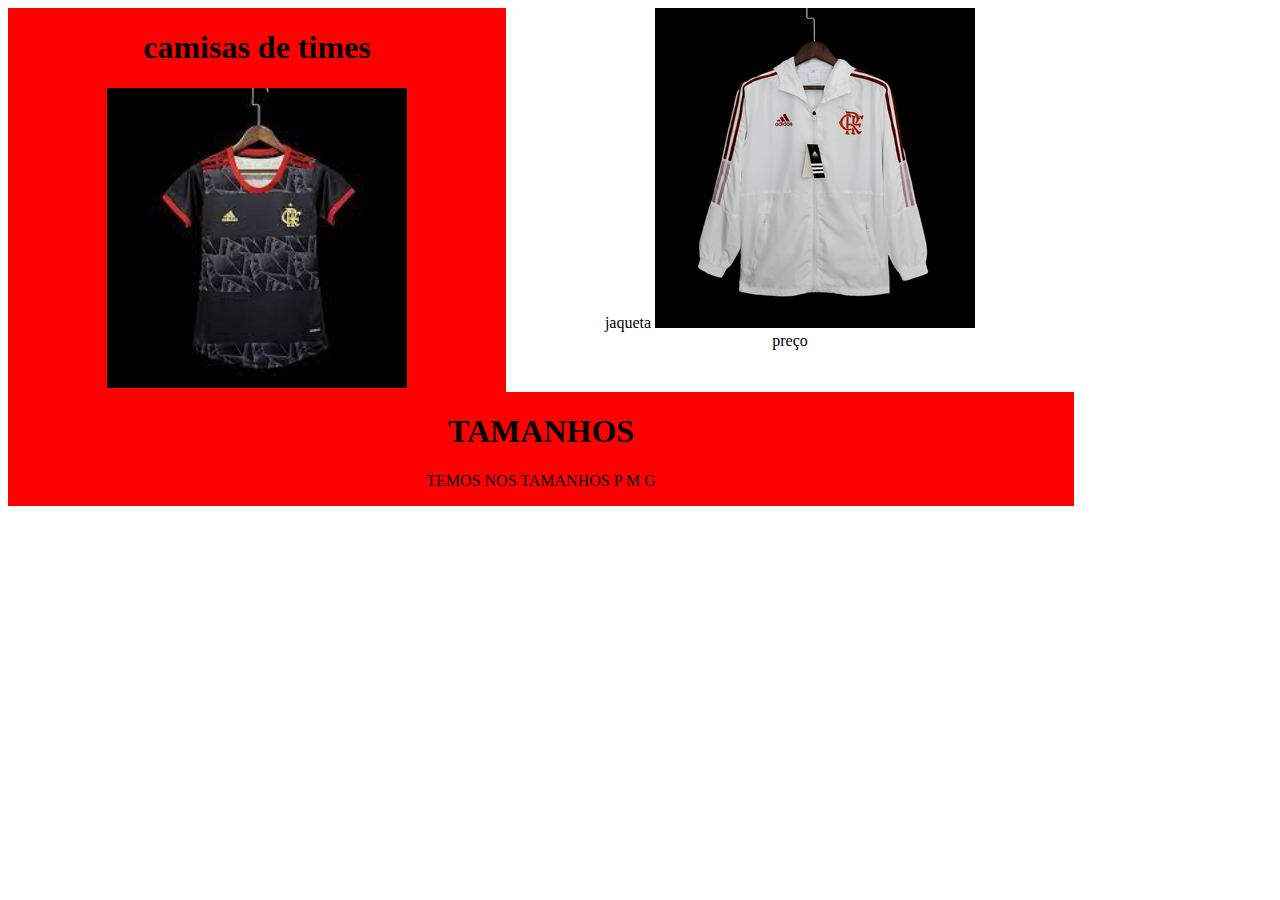
==== index.html @ c4763dc9 "Add files via upload" ====
<!DOCTYPE html>
<html lang="en">
<head>
    <meta charset="UTF-8">
    <meta http-equiv="X-UA-Compatible" content="IE=edge">
    <meta name="viewport" content="width=device-width, initial-scale=1.0">
    <title>Document</title>
    <link rel="stylesheet" href="style.css">

</head>
<body>
    <header>
        <h1>camisas de times</h1>
        <img src="Imagens/imagens.jpeg" alt="camisa">
    </header>

    <aside><h1>TAMANHOS</h1>
        <p> TEMOS NOS TAMANHOS P M G </p>
    </aside>
    <main>jaqueta
        <img src="Imagens/imagens.jpg"
    </main>
    <footer>preço</footer>
    
</body>
</html>
---- style.css ----
body{ 
display: grid;
grid-template-areas: 
"cab cab cab"
"pri pri asi"
"foo foo foo";
text-align: center;
}
header{
    background-color: red;
    text-align: center;
}
/* .color1 { #ce3b46 };
.color2 { #b92c38 };
.color3 { #a51e29 };
.color4 { #900f1b };
.color5 { #7b000c }; */
aside{
    grid-area: pri;
    background-color: red;
    text-align: center;
}
header img{
    width: 300px;
    text-align: center;
}
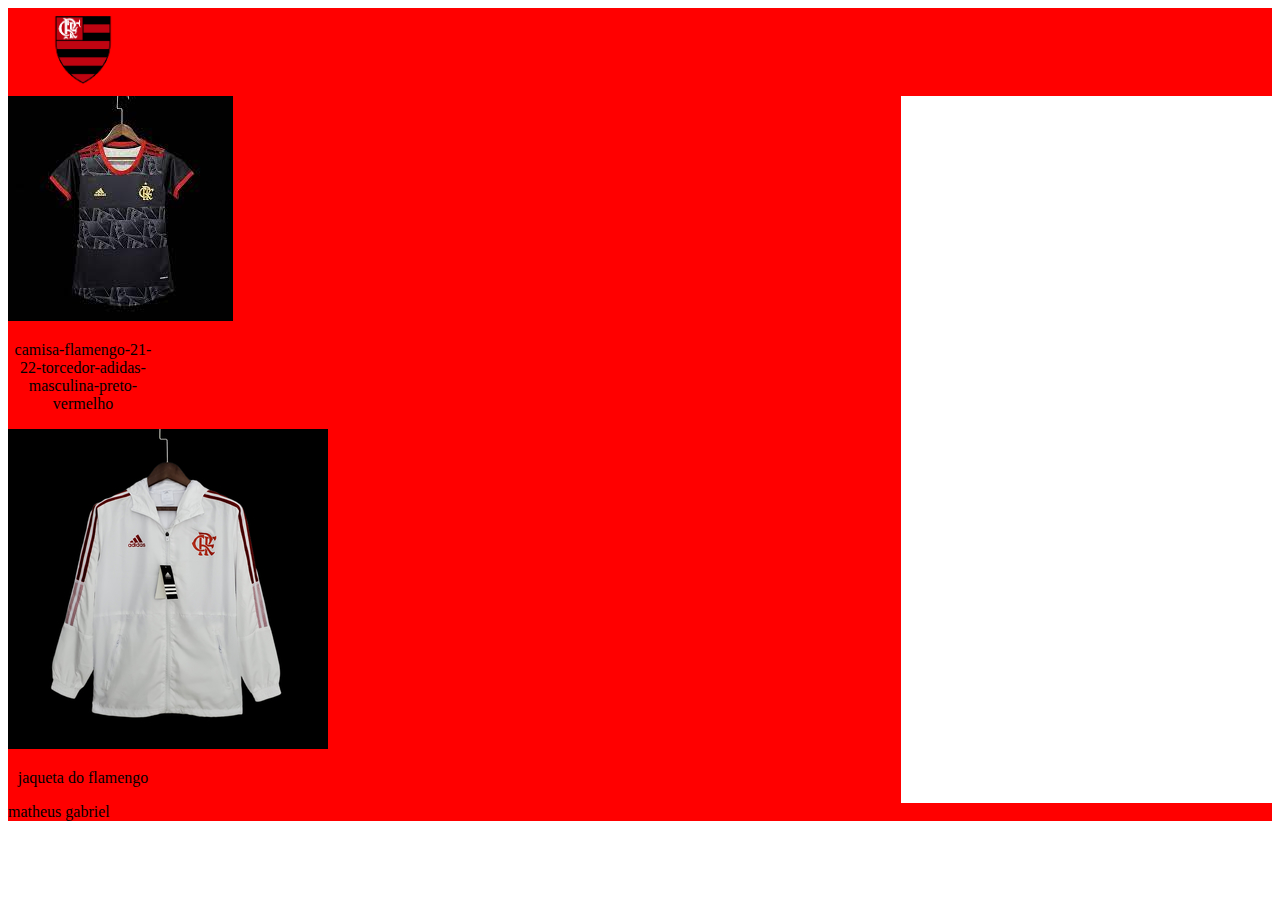
==== commit 4a690cad: "Add files via upload" ====
--- a/index.html
+++ b/index.html
@@ -6,21 +6,25 @@
     <meta name="viewport" content="width=device-width, initial-scale=1.0">
     <title>Document</title>
     <link rel="stylesheet" href="style.css">
+    
 
 </head>
 <body>
     <header>
-        <h1>camisas de times</h1>
-        <img src="Imagens/imagens.jpeg" alt="camisa">
+        <img src="Imagens/flamengo-removebg-preview.png">
+
     </header>
 
-    <aside><h1>TAMANHOS</h1>
-        <p> TEMOS NOS TAMANHOS P M G </p>
+    <aside>
+    
     </aside>
-    <main>jaqueta
-        <img src="Imagens/imagens.jpg"
+    <main>
+        <img src="Imagens/imagens.jpeg" alt="camisa">
+        <p>  camisa-flamengo-21-22-torcedor-adidas-masculina-preto-vermelho </p>
+        <img src="Imagens/imagens.jpg">
+        <p>  jaqueta do flamengo</p>
     </main>
-    <footer>preço</footer>
+    <footer>matheus gabriel</footer>
     
 </body>
 </html>--- a/style.css
+++ b/style.css
@@ -4,12 +4,23 @@
 "cab cab cab"
 "pri pri asi"
 "foo foo foo";
-text-align: center;
+
 }
 header{
+    grid-area: cab;
     background-color: red;
+    
+}
+main{
+    grid-area: pri;
+    width: 150px;
     text-align: center;
 }
+footer{
+    grid-area: foo;
+    background-color: red;
+}
+
 /* .color1 { #ce3b46 };
 .color2 { #b92c38 };
 .color3 { #a51e29 };
@@ -18,9 +29,9 @@
 aside{
     grid-area: pri;
     background-color: red;
-    text-align: center;
+    
 }
 header img{
-    width: 300px;
-    text-align: center;
-}+    background-color: red;
+    width: 150px;
+}
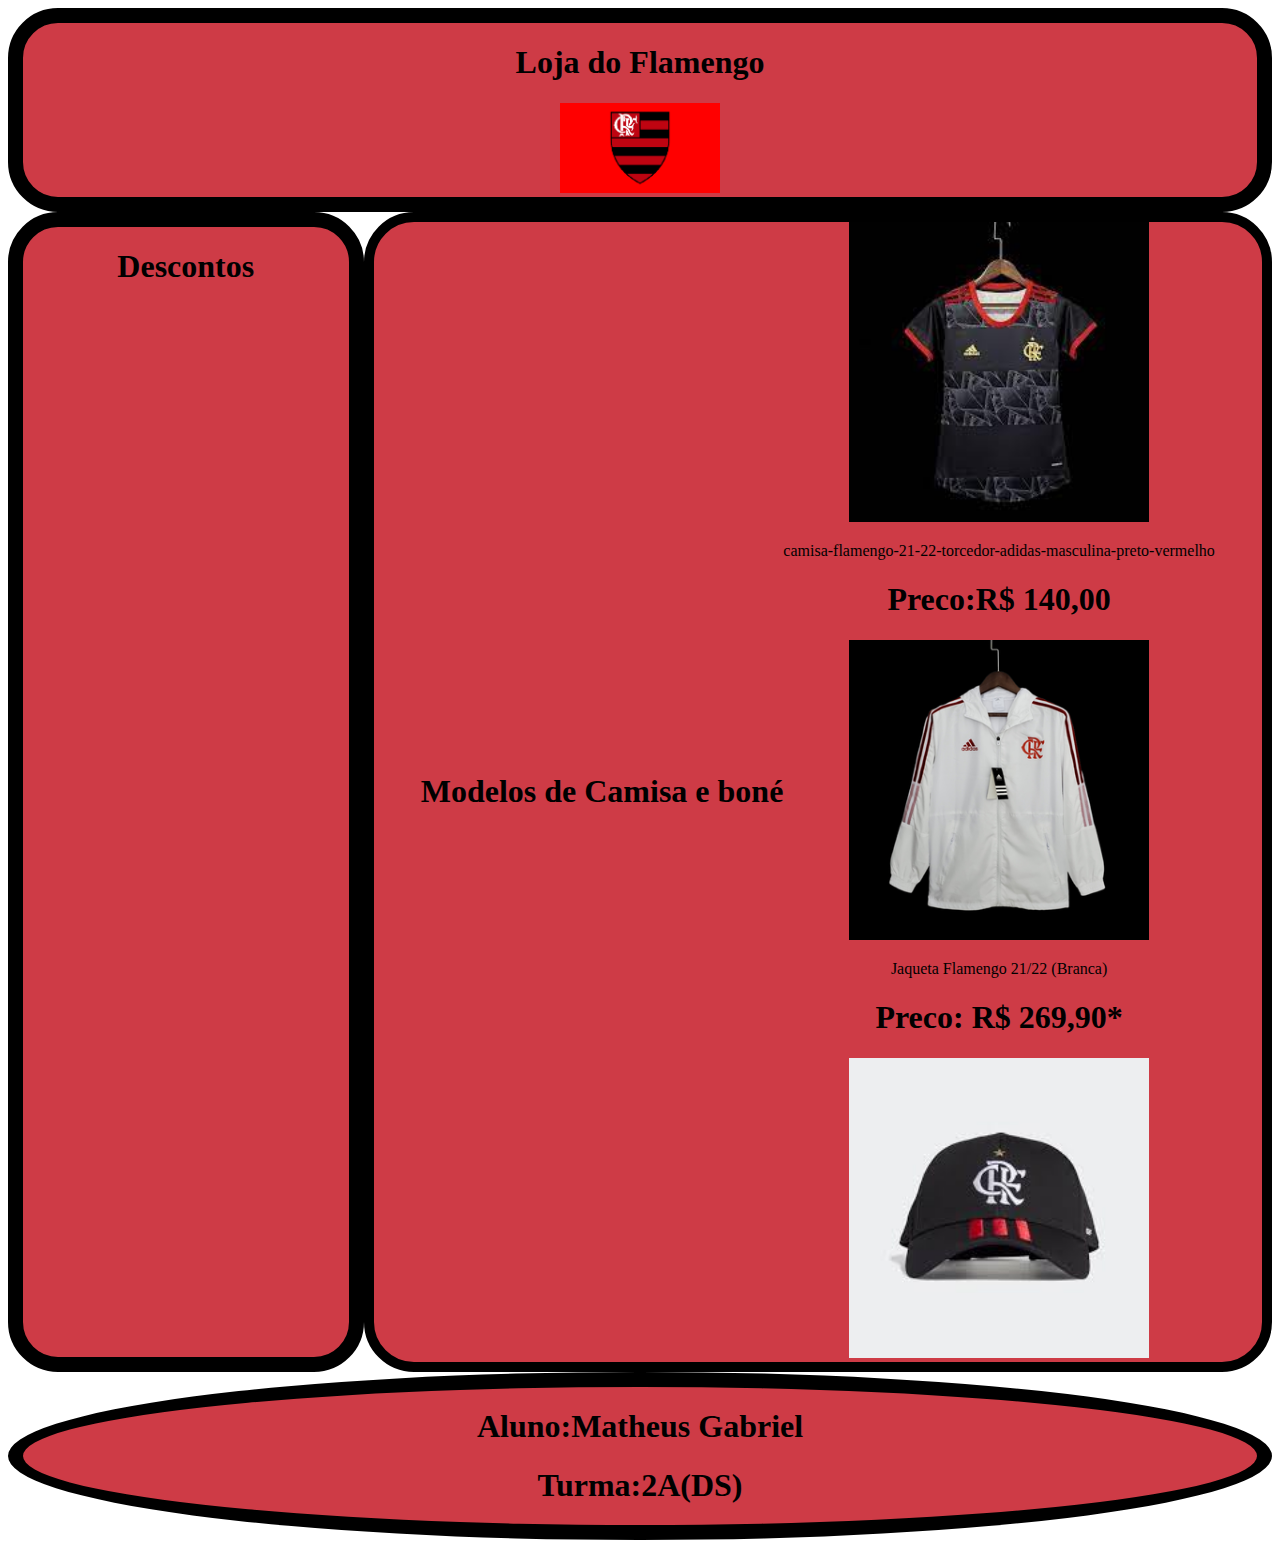
==== commit 09f41d3a: "Add files via upload" ====
--- a/index.html
+++ b/index.html
@@ -11,20 +11,40 @@
 </head>
 <body>
     <header>
+        <h1> Loja do Flamengo</h1>
         <img src="Imagens/flamengo-removebg-preview.png">
 
     </header>
 
     <aside>
+        <h1>Descontos</h1>
     
     </aside>
     <main>
-        <img src="Imagens/imagens.jpeg" alt="camisa">
-        <p>  camisa-flamengo-21-22-torcedor-adidas-masculina-preto-vermelho </p>
-        <img src="Imagens/imagens.jpg">
-        <p>  jaqueta do flamengo</p>
+        <h1>Modelos de Camisa e boné</h1>
+        <div class="elemento_pai">
+            <div class="card"></div>
+            <div>
+                <img src="Imagens/imagens.jpeg">
+                <p>
+                    camisa-flamengo-21-22-torcedor-adidas-masculina-preto-vermelho 
+                </p>
+                <h1>Preco:R$ 140,00</h1>
+                <img src="Imagens/imagens.jpg">
+                <p>Jaqueta Flamengo 21/22 (Branca)</p>
+                <h1> Preco: R$ 269,90*</h1>
+                <img src="Imagens/download.jpeg">
+
+        </div>
+        
+        
+        
+        
     </main>
-    <footer>matheus gabriel</footer>
+    <footer>
+        <h1>Aluno:Matheus Gabriel</h1>
+        <h1>Turma:2A(DS)</h1>
+    </footer>
     
 </body>
 </html>--- a/style.css
+++ b/style.css
@@ -8,17 +8,35 @@
 }
 header{
     grid-area: cab;
-    background-color: red;
+    background-color: #ce3b46;
+    color: black;
+    text-align: center;
+    border-radius: 50px;
+    border: black solid 15px;
+    position: relative;
     
 }
 main{
-    grid-area: pri;
-    width: 150px;
+    grid-area: asi;
+    background-color: #ce3b46;
     text-align: center;
+    color: black;
+    display: flex;
+    justify-content: center;
+    align-items: center;
+    min-height: 100vh;
+    border-radius: 50px;
+    border: black solid 10px;
+    position: relative;
+
 }
 footer{
     grid-area: foo;
-    background-color: red;
+    background-color: #ce3b46;
+    text-align: center;
+    color: black;
+    border-radius: 50%;
+    border: black solid 15px;
 }
 
 /* .color1 { #ce3b46 };
@@ -28,10 +46,17 @@
 .color5 { #7b000c }; */
 aside{
     grid-area: pri;
-    background-color: red;
+    background-color: #ce3b46;
+    text-align: center;
+    color: black;
+    border-radius: 50px;
+    border: black solid 15px;
     
 }
 header img{
     background-color: red;
-    width: 150px;
+    width: 160px;
 }
+main img{
+    width: 300px;
+}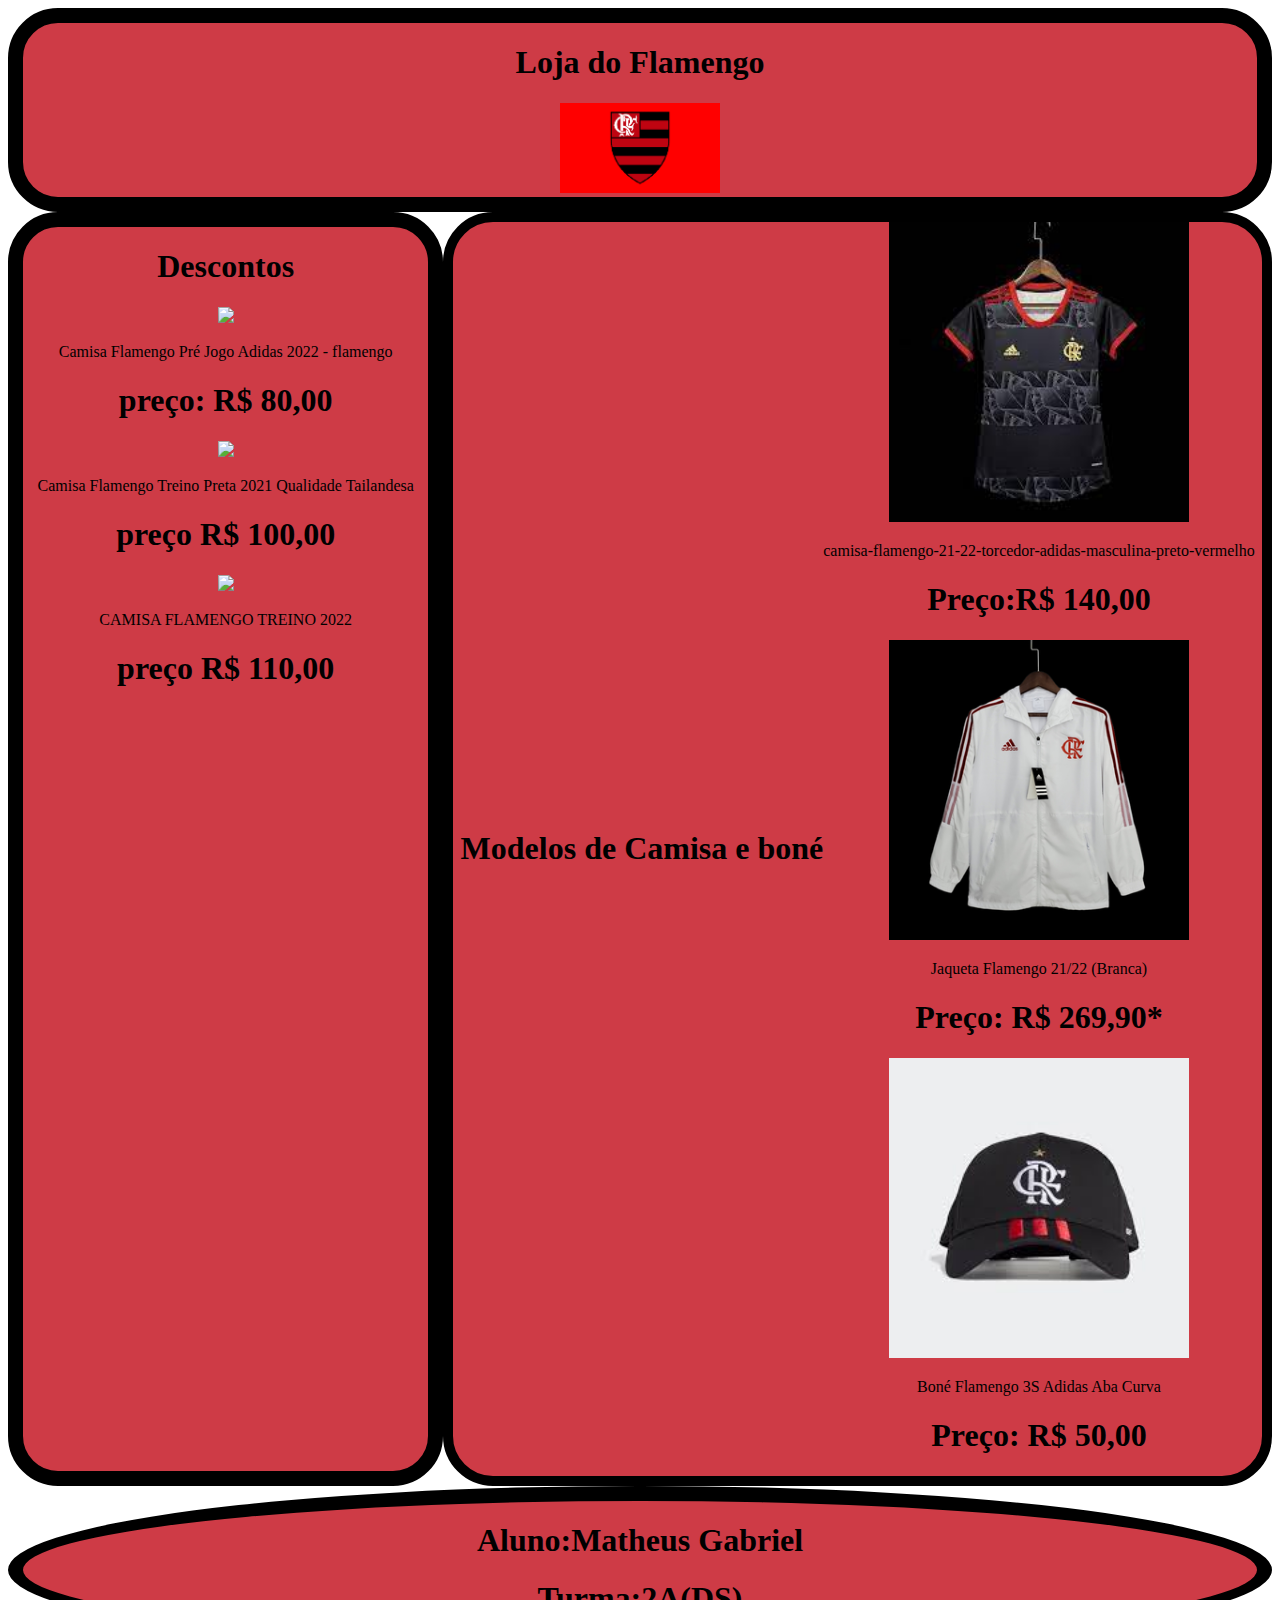
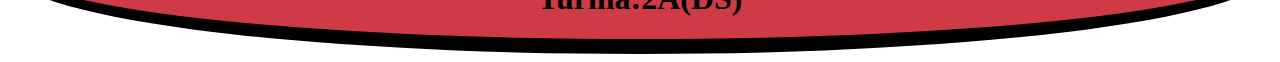
==== commit 18b29a77: "Add files via upload" ====
--- a/index.html
+++ b/index.html
@@ -18,6 +18,15 @@
 
     <aside>
         <h1>Descontos</h1>
+        <img src="Imagens/Pre_jogo_3-removebg-preview.png">
+        <p>Camisa Flamengo Pré Jogo Adidas 2022 - flamengo</p>
+        <h1>preço: R$ 80,00</h1>
+        <img src="Imagens/d41387f6b5455194618309e34514618c.jpeg">
+        <p>Camisa Flamengo Treino Preta 2021 Qualidade Tailandesa</p>
+        <h1> preço R$ 100,00</h1>
+        <img src="Imagens/big9241-a77fedac7172b2bccb16597653114899-640-0.jpg">
+        <p>CAMISA FLAMENGO TREINO 2022 </p>
+         <h1>preço R$ 110,00</h1>
     
     </aside>
     <main>
@@ -29,11 +38,13 @@
                 <p>
                     camisa-flamengo-21-22-torcedor-adidas-masculina-preto-vermelho 
                 </p>
-                <h1>Preco:R$ 140,00</h1>
+                <h1>Preço:R$ 140,00</h1>
                 <img src="Imagens/imagens.jpg">
                 <p>Jaqueta Flamengo 21/22 (Branca)</p>
-                <h1> Preco: R$ 269,90*</h1>
+                <h1> Preço: R$ 269,90*</h1>
                 <img src="Imagens/download.jpeg">
+                <p>Boné Flamengo 3S Adidas Aba Curva</p>
+                <h1>Preço: R$ 50,00</h1>
 
         </div>
         
--- a/style.css
+++ b/style.css
@@ -59,4 +59,7 @@
 }
 main img{
     width: 300px;
+}
+aside img{
+    width: 250px;
 }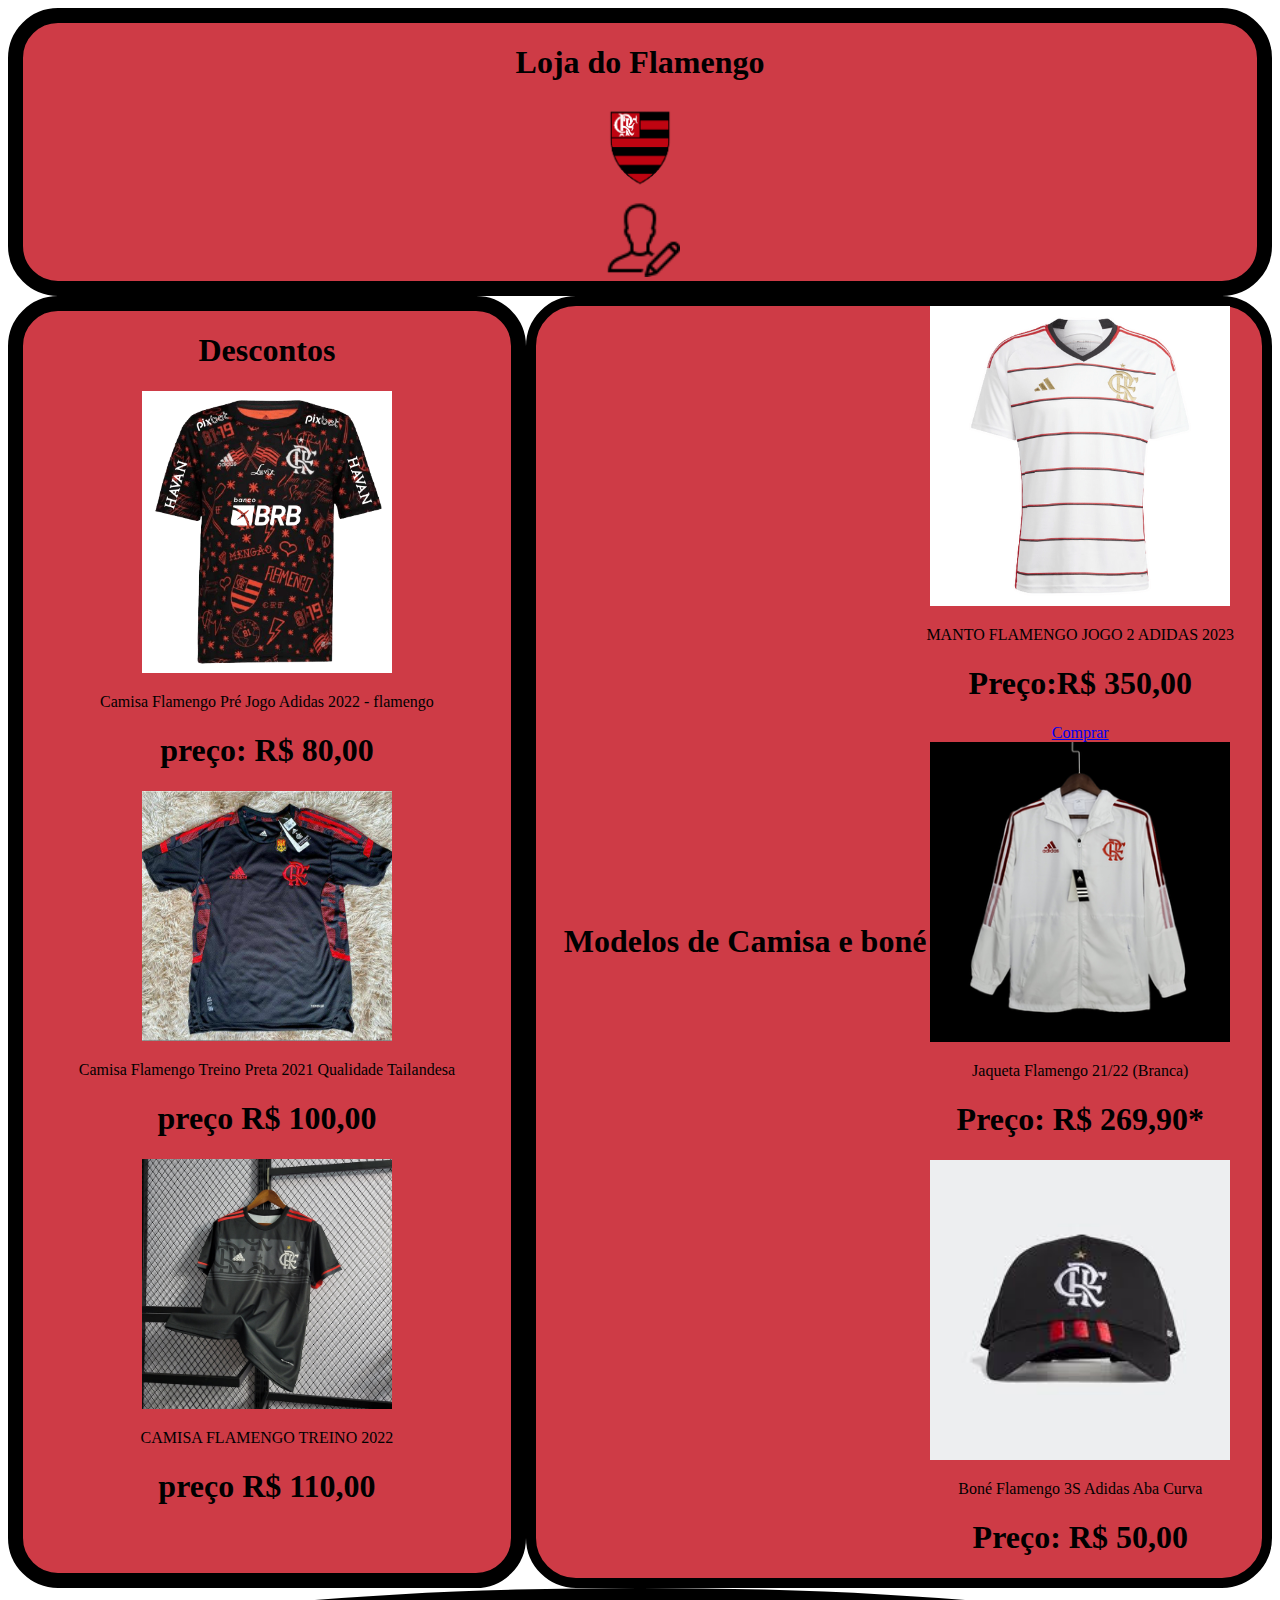
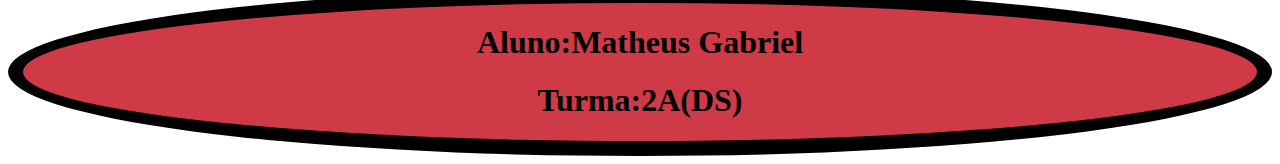
==== commit 4fbbd3c4: "Add files via upload" ====
--- a/index.html
+++ b/index.html
@@ -6,13 +6,15 @@
     <meta name="viewport" content="width=device-width, initial-scale=1.0">
     <title>Document</title>
     <link rel="stylesheet" href="style.css">
-    
-
 </head>
 <body>
     <header>
         <h1> Loja do Flamengo</h1>
         <img src="Imagens/flamengo-removebg-preview.png">
+        <div> 
+        <a href="cadastro.html"><img src="Imagens/login.png" alt="" class="logo"></a>
+        </div>
+
 
     </header>
 
@@ -34,11 +36,14 @@
         <div class="elemento_pai">
             <div class="card"></div>
             <div>
-                <img src="Imagens/imagens.jpeg">
+                <img src="Imagens/HS5193_1-removebg-preview.png">
                 <p>
-                    camisa-flamengo-21-22-torcedor-adidas-masculina-preto-vermelho 
+                    MANTO FLAMENGO JOGO 2 ADIDAS 2023
                 </p>
-                <h1>Preço:R$ 140,00</h1>
+                <div>
+                    <h1>Preço:R$ 350,00</h1>
+                    <a href="produto.html">Comprar</a>
+                </div>
                 <img src="Imagens/imagens.jpg">
                 <p>Jaqueta Flamengo 21/22 (Branca)</p>
                 <h1> Preço: R$ 269,90*</h1>
--- a/style.css
+++ b/style.css
@@ -1,10 +1,9 @@
 body{ 
-display: grid;
-grid-template-areas: 
-"cab cab cab"
-"pri pri asi"
-"foo foo foo";
-
+    display: grid;
+    grid-template-areas: 
+    "cab cab cab"
+    "pri pri asi"
+    "foo foo foo";
 }
 header{
     grid-area: cab;
@@ -14,7 +13,6 @@
     border-radius: 50px;
     border: black solid 15px;
     position: relative;
-    
 }
 main{
     grid-area: asi;
@@ -28,7 +26,6 @@
     border-radius: 50px;
     border: black solid 10px;
     position: relative;
-
 }
 footer{
     grid-area: foo;
@@ -54,7 +51,6 @@
     
 }
 header img{
-    background-color: red;
     width: 160px;
 }
 main img{
@@ -62,4 +58,7 @@
 }
 aside img{
     width: 250px;
+}
+.logo{
+    width: 80px;
 }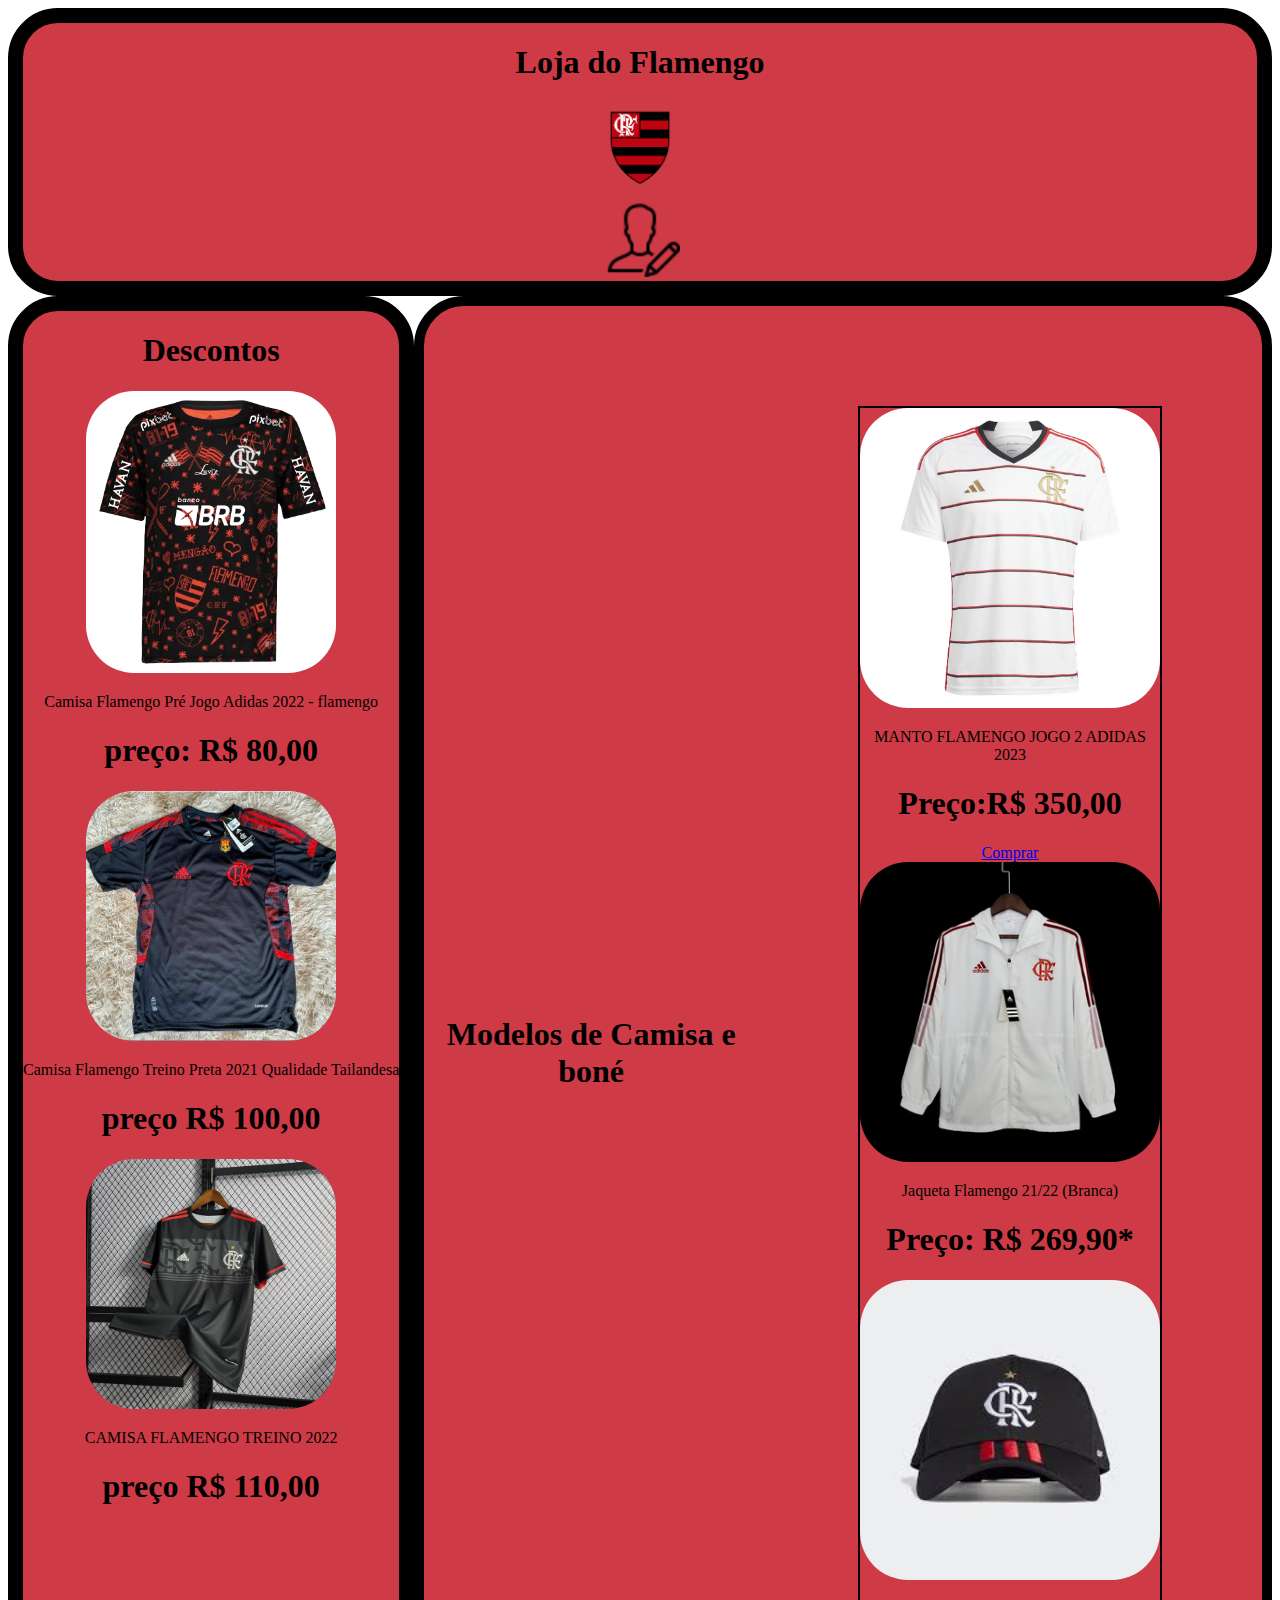
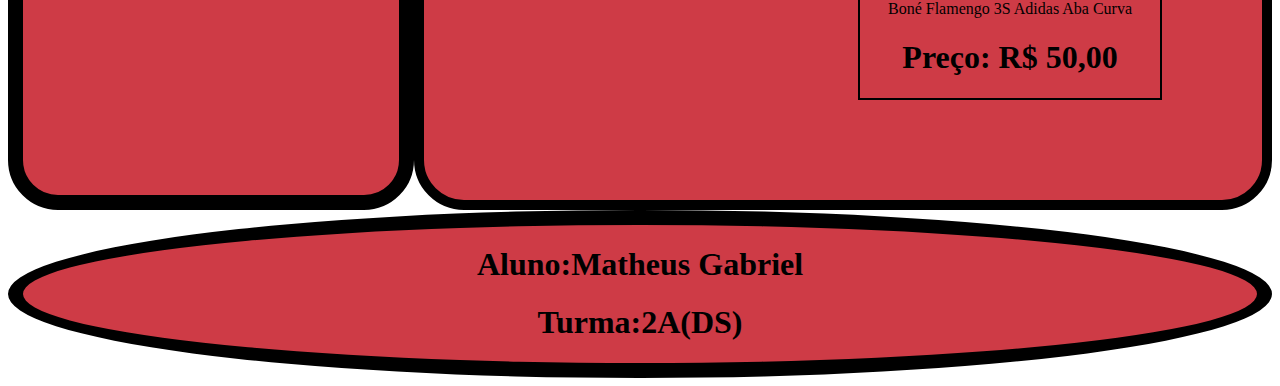
==== commit 6667554f: "Add files via upload" ====
--- a/index.html
+++ b/index.html
@@ -34,9 +34,10 @@
     <main>
         <h1>Modelos de Camisa e boné</h1>
         <div class="elemento_pai">
-            <div class="card"></div>
+            <div class="card">
             <div>
                 <img src="Imagens/HS5193_1-removebg-preview.png">
+            </div>
                 <p>
                     MANTO FLAMENGO JOGO 2 ADIDAS 2023
                 </p>
--- a/style.css
+++ b/style.css
@@ -55,10 +55,59 @@
 }
 main img{
     width: 300px;
+    border-radius: 3rem;
 }
 aside img{
     width: 250px;
+    border-radius: 3rem;
 }
 .logo{
     width: 80px;
+}
+.card{
+    margin: 100px;
+    border: black 2px solid;
+}
+.cadas{
+    display: grid;
+    grid-template-areas: 
+    "cab cab cab"
+    "asi asi asi"
+    "foo foo foo";
+}
+.cadas main{
+    grid-area: asi;
+}
+.cadas form{
+    font-size: 180%;
+}
+.Campo{
+    display: flex;
+    margin: 10px;
+}
+.prod{
+    display: grid;
+    grid-template-areas: 
+    "cab cab cab"
+    "asi asi asi"
+    "foo foo foo"; 
+
+}
+.prod main{
+    grid-area: asi;
+    display: flex;
+    flex-direction: column;
+    background-color: pink;
+    animation: pin 2s linear infinite;
+}
+@keyframes pin {
+    0%{
+        background-color: red;
+    }
+    50%{
+        background-color: purple;
+    }
+    100%{
+        background-color: green;
+    }
 }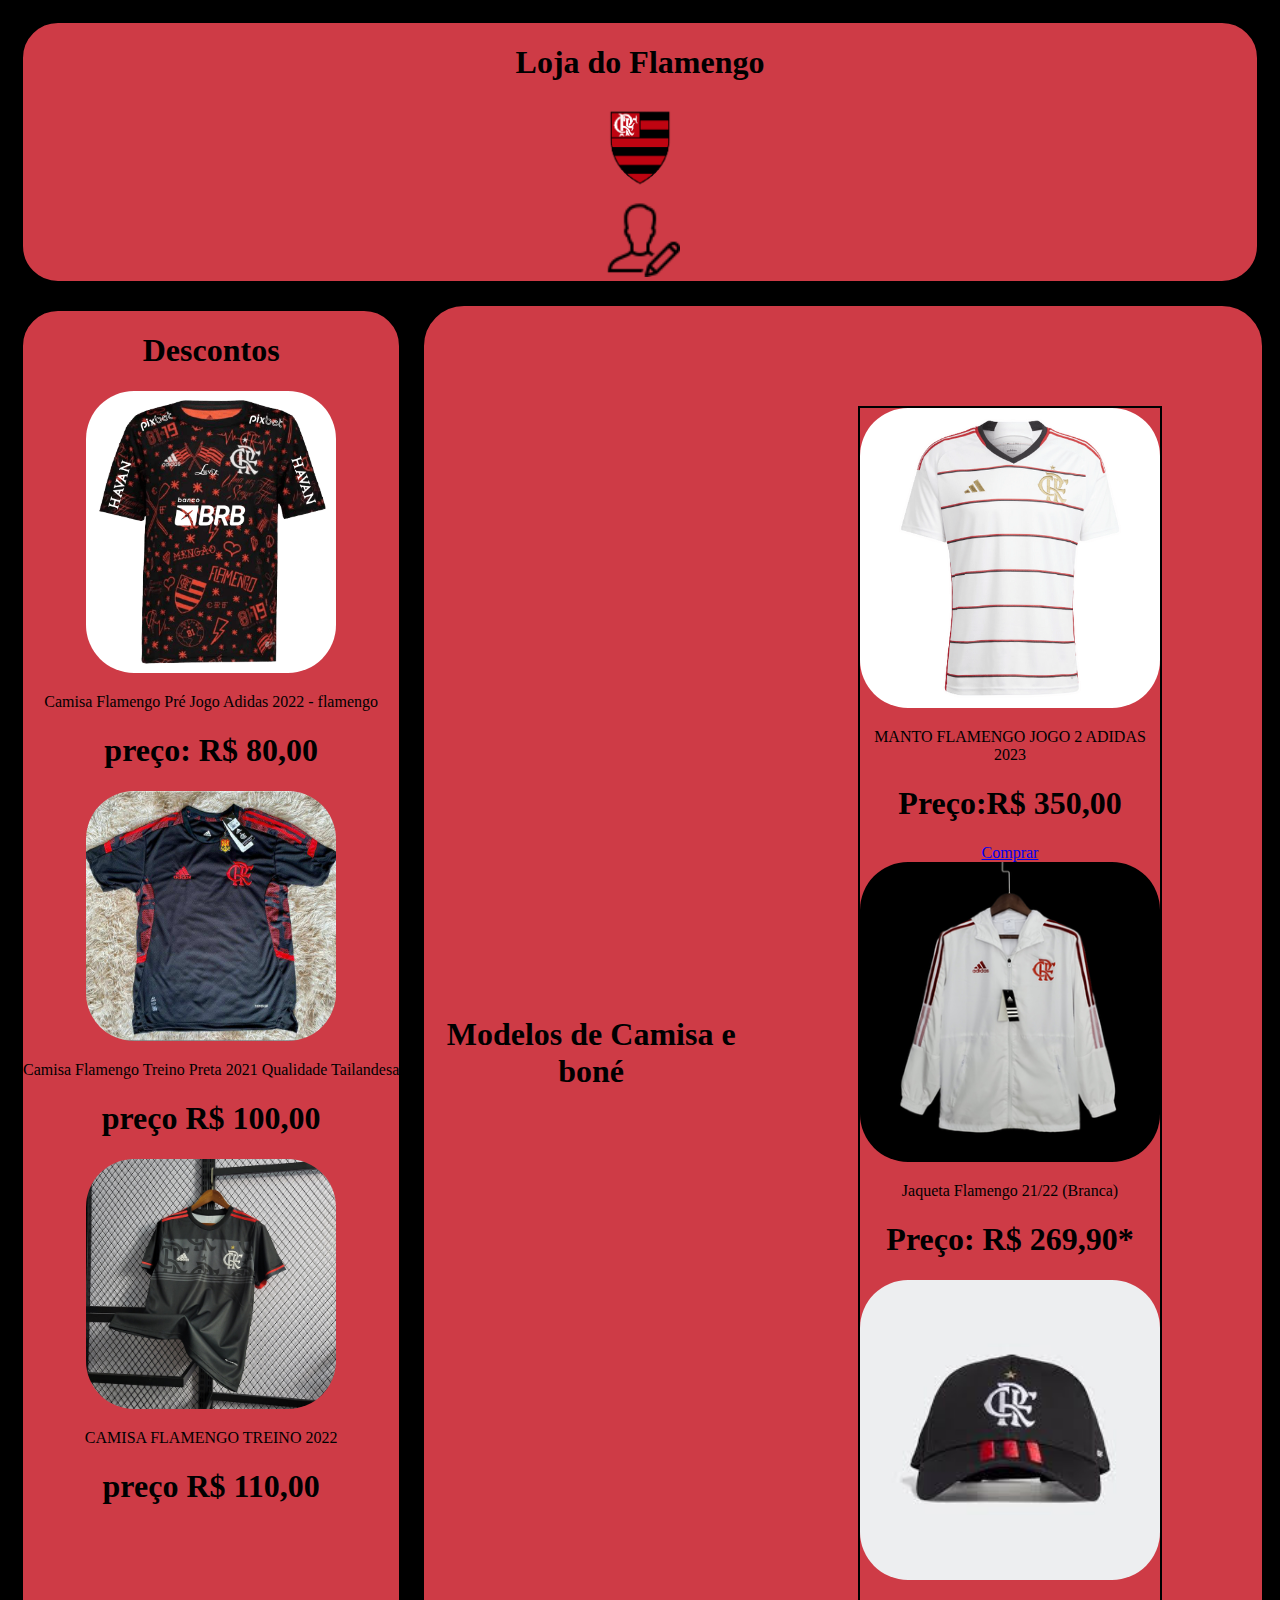
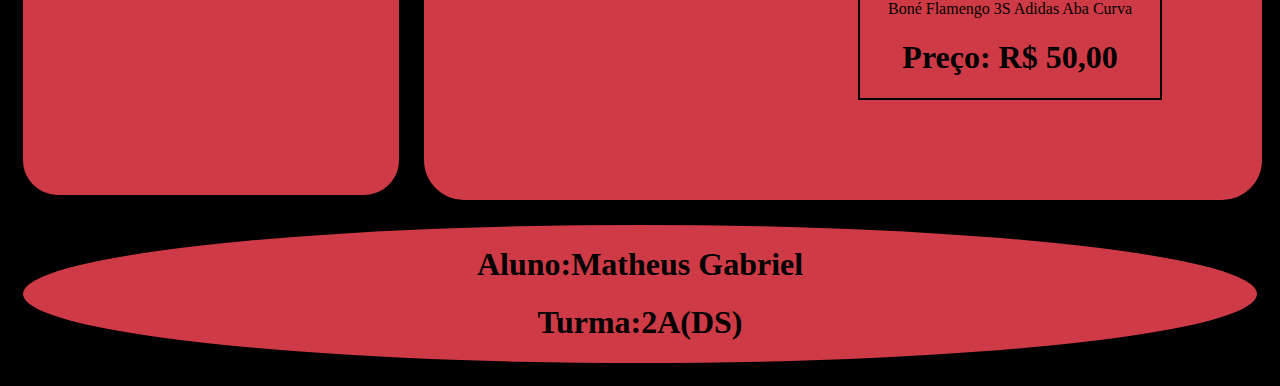
==== commit 3ae2d191: "Add files via upload" ====
--- a/index.html
+++ b/index.html
@@ -14,6 +14,7 @@
         <div> 
         <a href="cadastro.html"><img src="Imagens/login.png" alt="" class="logo"></a>
         </div>
+        <a href="carrinho.html"><img src="Imagens/carrinho.png" alt="" class="carrinho"></a>
 
 
     </header>
--- a/style.css
+++ b/style.css
@@ -4,6 +4,7 @@
     "cab cab cab"
     "pri pri asi"
     "foo foo foo";
+    background-color: black;
 }
 header{
     grid-area: cab;
@@ -97,17 +98,13 @@
     grid-area: asi;
     display: flex;
     flex-direction: column;
-    background-color: pink;
-    animation: pin 2s linear infinite;
+    background-color: #ce3b46;
+    
 }
-@keyframes pin {
-    0%{
-        background-color: red;
-    }
-    50%{
-        background-color: purple;
-    }
-    100%{
-        background-color: green;
-    }
+
+.carrinho{
+    text-align: end;
+    position: absolute;
+    right: 0px;
+    top: 10px;
 }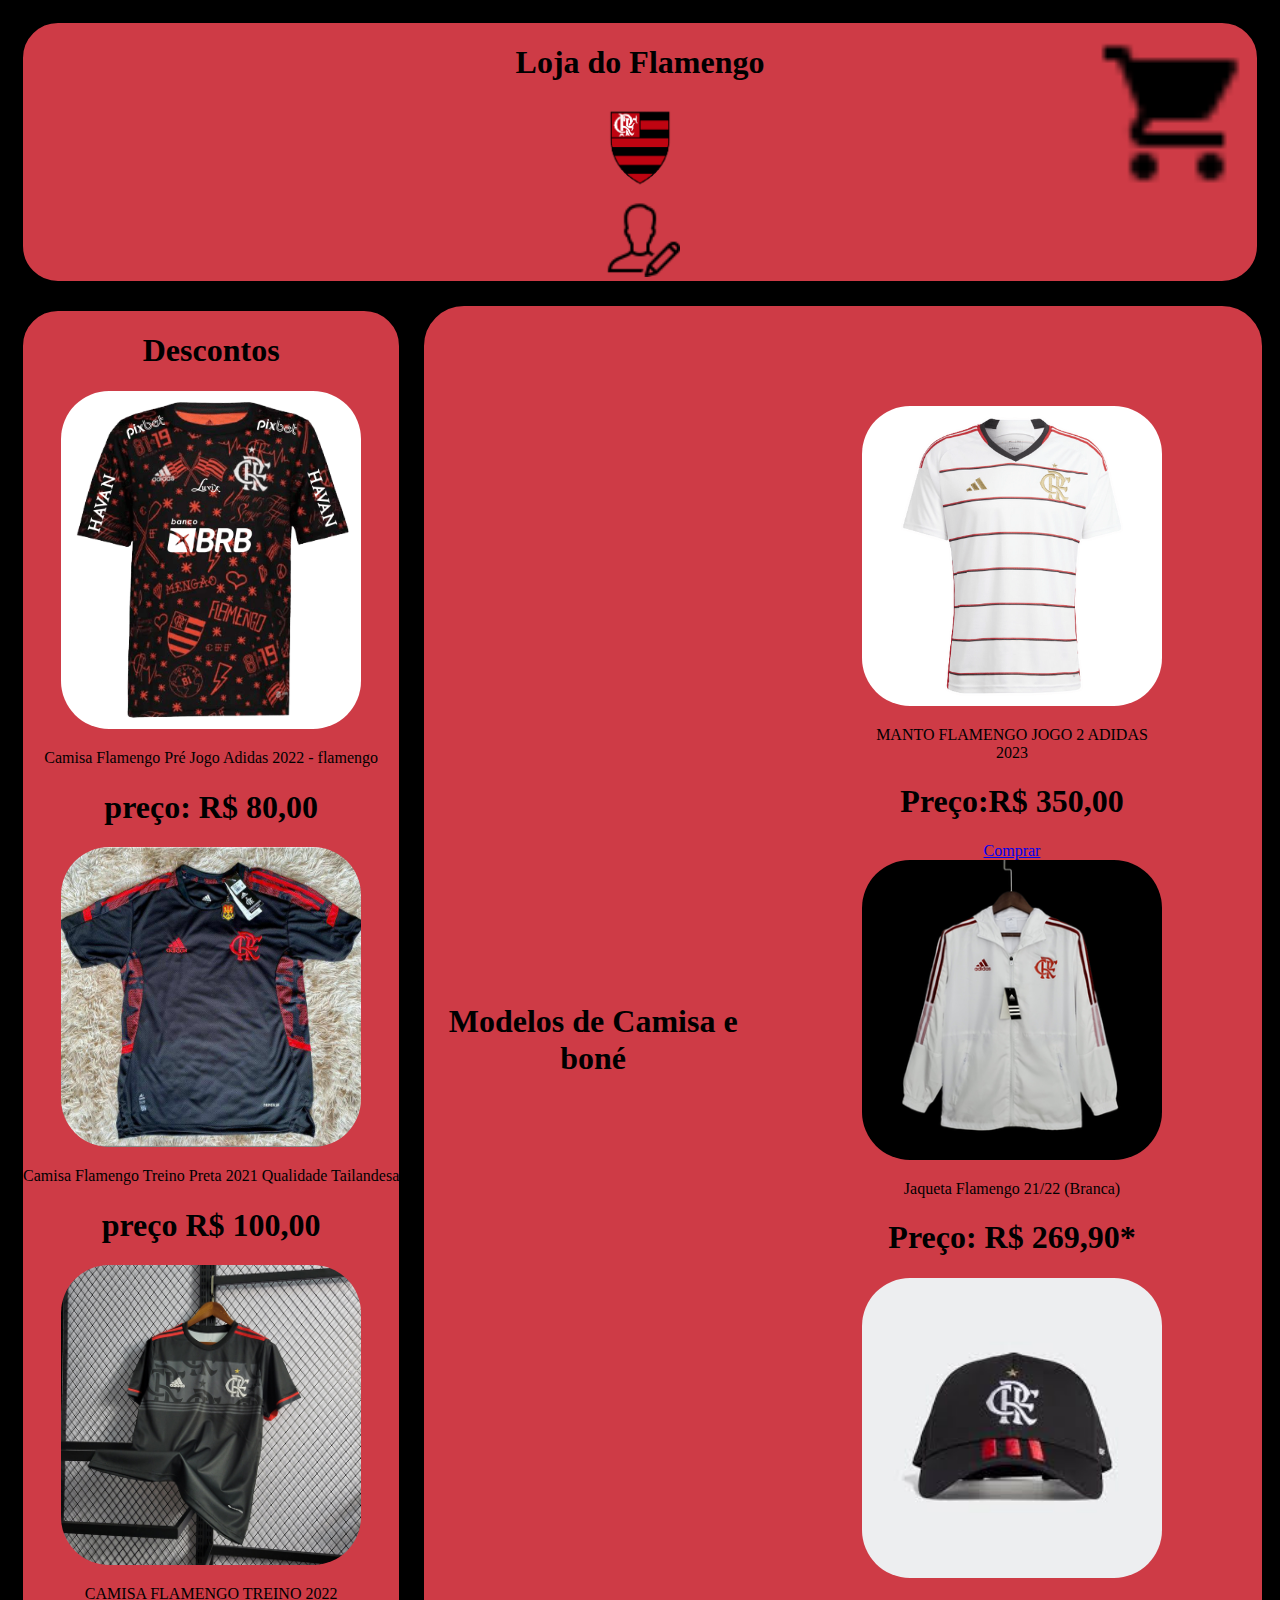
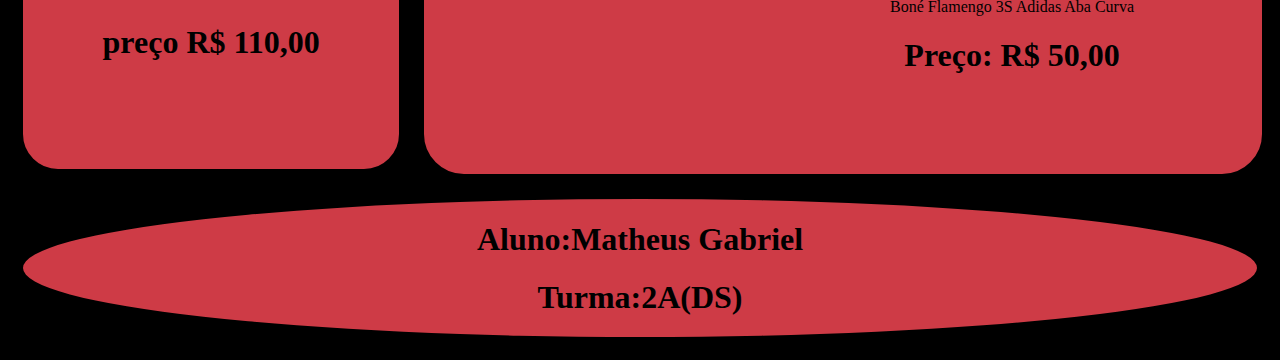
==== commit e39a128f: "Add files via upload" ====
--- a/index.html
+++ b/index.html
@@ -16,6 +16,7 @@
         </div>
         <a href="carrinho.html"><img src="Imagens/carrinho.png" alt="" class="carrinho"></a>
 
+        
 
     </header>
 
--- a/style.css
+++ b/style.css
@@ -59,7 +59,7 @@
     border-radius: 3rem;
 }
 aside img{
-    width: 250px;
+    width: 300px;
     border-radius: 3rem;
 }
 .logo{
@@ -67,7 +67,6 @@
 }
 .card{
     margin: 100px;
-    border: black 2px solid;
 }
 .cadas{
     display: grid;
@@ -107,4 +106,15 @@
     position: absolute;
     right: 0px;
     top: 10px;
+}
+.carrinho main{
+
+
+}
+.carrinho{  
+    display: grid;
+    grid-template-areas: 
+    "cab cab cab"
+    "asi asi asi"
+    "foo foo foo"; 
 }